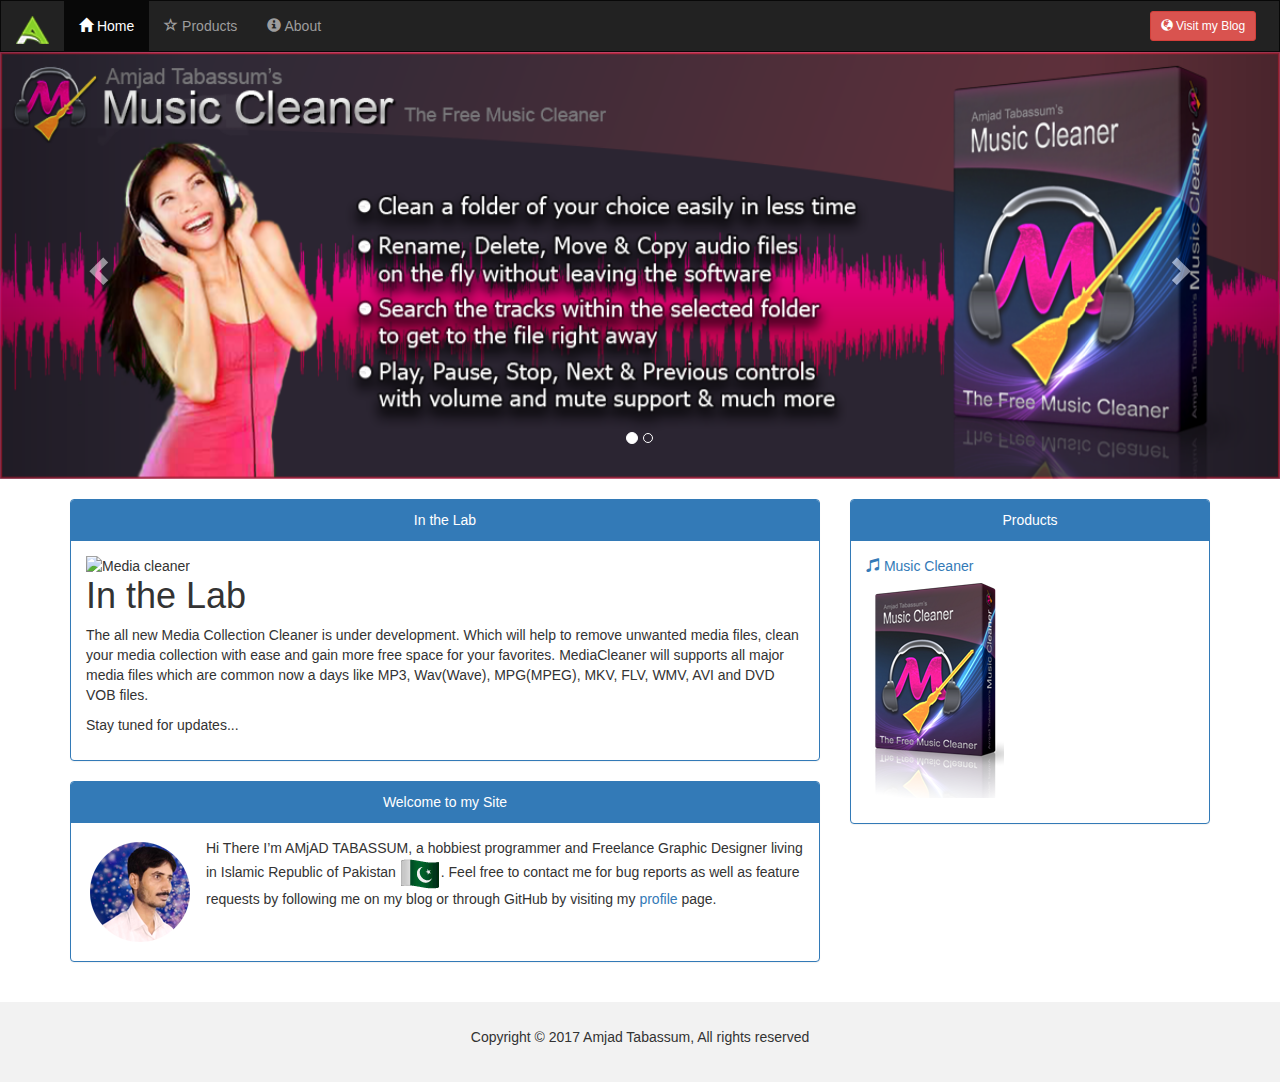
==== index.html @ 87c19df4 "Update index.html" ====
<!DOCTYPE html>
<html lang="en">
<head>
  <title>AMjAD TABASSUM</title>
  <meta charset="utf-8">
  <meta name="viewport" content="width=device-width, initial-scale=1">
  <link rel="stylesheet" href="./assets/css/bootstrap.min.css">
   <script data-ad-client="ca-pub-8713200475392131" async src="https://pagead2.googlesyndication.com/pagead/js/adsbygoogle.js"></script>
  <script src="./assets/js/jquery.min.js"></script>
  <script src="./assets/js/bootstrap.min.js"></script>
  <style>
    /* Remove the navbar's default margin-bottom and rounded borders */ 
    .navbar {
      margin-bottom: 0;
      border-radius: 0;
    }
    
    /* Add a gray background color and some padding to the footer */
    footer {
      background-color: #f2f2f2;
      padding: 25px;
    }
    
  .carousel-inner img {
      width: 100%; /* Set width to 100% */
      margin: auto;
      min-height:200px;
  }

  /* Hide the carousel text when the screen is less than 600 pixels wide */
  @media (max-width: 600px) {
    .carousel-caption {
      display: none; 
    }
  }
  </style>
  
      <!-- Fav and touch icons -->
    <link rel="apple-touch-icon-precomposed" sizes="144x144" href="./assets/icon/apple-touch-icon-144-precomposed.png">
    <link rel="apple-touch-icon-precomposed" sizes="114x114" href="./assets/icon/apple-touch-icon-114-precomposed.png">
      <link rel="apple-touch-icon-precomposed" sizes="72x72" href="./assets/icon/apple-touch-icon-72-precomposed.png">
                    <link rel="apple-touch-icon-precomposed" href="./assets/icon/apple-touch-icon-57-precomposed.png">
                                   <link rel="shortcut icon" href="./assets/icon/favicon.png">
  
</head>
<body>

<nav class="navbar navbar-inverse">
  <div class="container-fluid">
    <div class="navbar-header">
      <button type="button" class="navbar-toggle" data-toggle="collapse" data-target="#myNavbar">
        <span class="icon-bar"></span>
        <span class="icon-bar"></span>
        <span class="icon-bar"></span>                        
      </button>
      <a class="navbar-brand" href="./index.html"><img src="./images/logo.png" alt=""></a>
    </div>
    <div class="collapse navbar-collapse" id="myNavbar">
      <ul class="nav navbar-nav">
        <li class="active"><a href="./index.html"><span class="glyphicon glyphicon-home"></span> Home</a></li>
        <li><a href="./products.html"><span class="glyphicon glyphicon-star-empty"></span> Products</a></li>
        <li><a href="./about.html"><span class="glyphicon glyphicon-info-sign"></span> About</a></li>		
      </ul>
      <ul class="nav navbar-nav navbar-right">
         <a href="https://amjadtbssm.blogspot.com" target="_blank"><button class="btn btn-danger btn-sm navbar-btn"><span class="glyphicon glyphicon-globe"></span> Visit my Blog</button></a> &nbsp;
      </ul>
    </div>
  </div>
</nav>

<div id="homeslides" class="carousel slide" data-ride="carousel">
    <!-- Indicators -->
    <ol class="carousel-indicators">
      <li data-target="#homeslides" data-slide-to="0" class="active"></li>
      <li data-target="#homeslides" data-slide-to="1"></li>
    </ol>

    <!-- Wrapper for slides -->
    <div class="carousel-inner" role="listbox">
      <div class="item active">
        <img src="./images/img1.png" alt="Music Cleaner">      
      </div>

      <div class="item">
        <img src="./images/img2.png" alt="Home Delivery">      
      </div>
    </div>

    <!-- Left and right controls -->
    <a class="left carousel-control" href="#homeslides" role="button" data-slide="prev">
      <span class="glyphicon glyphicon-chevron-left" aria-hidden="true"></span>
      <span class="sr-only">Previous</span>
    </a>
    <a class="right carousel-control" href="#homeslides" role="button" data-slide="next">
      <span class="glyphicon glyphicon-chevron-right" aria-hidden="true"></span>
      <span class="sr-only">Next</span>
    </a>
</div>
  
<div class="container"><br>
<div class="row test">

  <div class="col-sm-8">
	      <div class="panel panel-primary text-center">
      <div class="panel-heading">In the Lab</div>
      <div class="panel-body text-left">
	  <p><img class="img-responsive" src="https://raw.githubusercontent.com/amjadtbssm/MediaCleaner/master/MCBanner.png" alt="Media cleaner" style="float:left;">
	      <h1>In the Lab</h1>
	      <p>The all new Media Collection Cleaner is under development. Which will help to remove unwanted media files, clean your media collection with ease and gain more free space for your favorites.
MediaCleaner will supports all major media files which are common now a days like MP3, Wav(Wave), MPG(MPEG), MKV, FLV, WMV, AVI and DVD VOB files.</p>
	      <p>Stay tuned for updates...</p>
	  </p>
	  </div>
    </div>
    <div class="panel panel-primary text-center">
      <div class="panel-heading">Welcome to my Site</div>
      <div class="panel-body text-left">
	  <p><img class="img-responsive" src="./images/author.png" alt="AMjAD TABASSUM" style="float:left;">	  
	  Hi There I’m AMjAD TABASSUM, a hobbiest programmer and Freelance Graphic Designer living in Islamic Republic of Pakistan <img src="./images/pk.png" alt="Pakistan">. Feel free to contact me for bug reports as well as feature requests by following me on my blog or through GitHub by visiting my <a href="https://github.com/amjadtbssm" target="_blank">profile</a> page.
	  </p>
	  </div>
    </div>
  </div>
  <div class="col-sm-4">
    <div class="panel panel-primary text-center">
      <div class="panel-heading">Products</div>
      <div class="panel-body text-left">	     
		 <a href="https://amjadtbssm.github.io/MusicCleaner/" target="_blank"><span class="glyphicon glyphicon-music"></span> Music Cleaner</a>
		 <p><a href="https://amjadtbssm.github.io/MusicCleaner/" target="_blank"><img src="./images/box.png" alt="" style="align:center;"></a></p>
	  </div>
    </div>
  </div>
</div>

</div>

<br>

<footer class="container-fluid text-center">
  <p>Copyright © 2017 Amjad Tabassum, All rights reserved</p>
</footer>

</body>
</html>
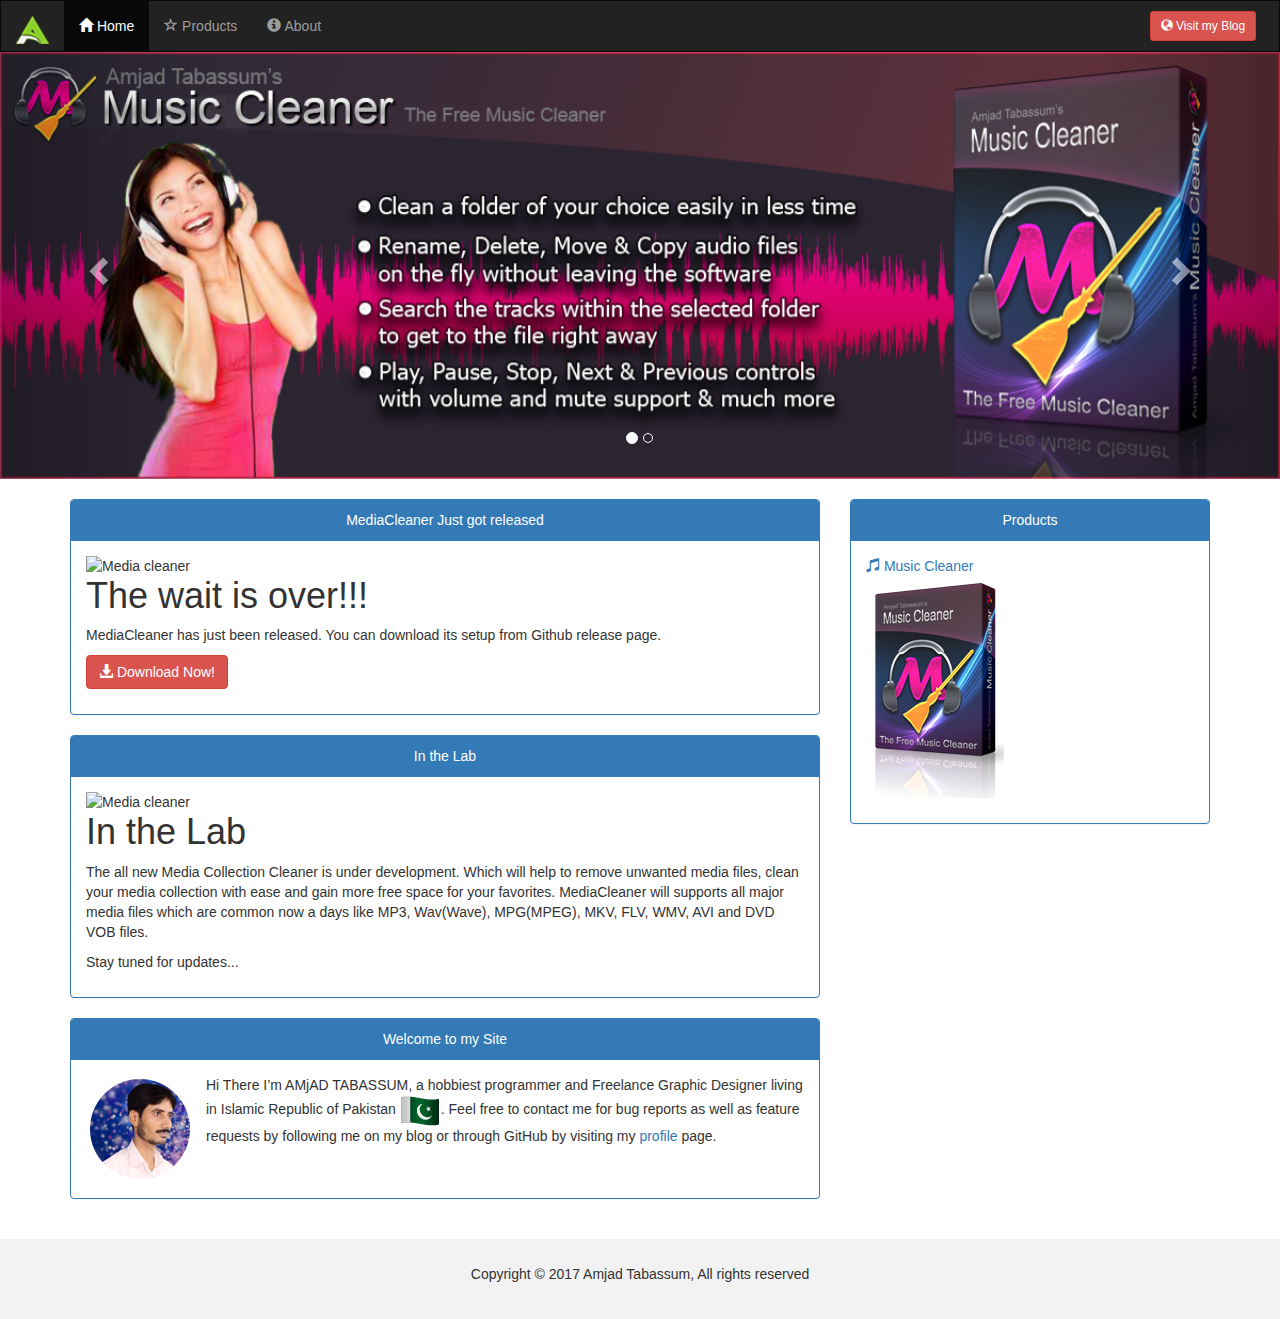
==== commit c844cadf: "Updated MediaCleaner release news" ====
--- a/index.html
+++ b/index.html
@@ -101,6 +101,18 @@
 <div class="row test">
 
   <div class="col-sm-8">
+  
+  	      <div class="panel panel-primary text-center">
+      <div class="panel-heading">MediaCleaner Just got released</div>
+      <div class="panel-body text-left">
+	  <p><img class="img-responsive" src="https://raw.githubusercontent.com/amjadtbssm/MediaCleaner/master/MCBanner.png" alt="Media cleaner" style="float:left;">
+	      <h1>The wait is over!!!</h1>
+	      <p>MediaCleaner has just been released. You can download its setup from Github release page.</p>
+	      <a href="https://github.com/amjadtbssm/MediaCleaner/releases/download/1.0.1/Media_Cleaner-setup.exe" target="_blank"><button type="button" class="btn btn-danger"><span class="glyphicon glyphicon-download-alt"></span> Download Now!</button></a>
+	  </p>
+	  </div>
+    </div>
+  
 	      <div class="panel panel-primary text-center">
       <div class="panel-heading">In the Lab</div>
       <div class="panel-body text-left">
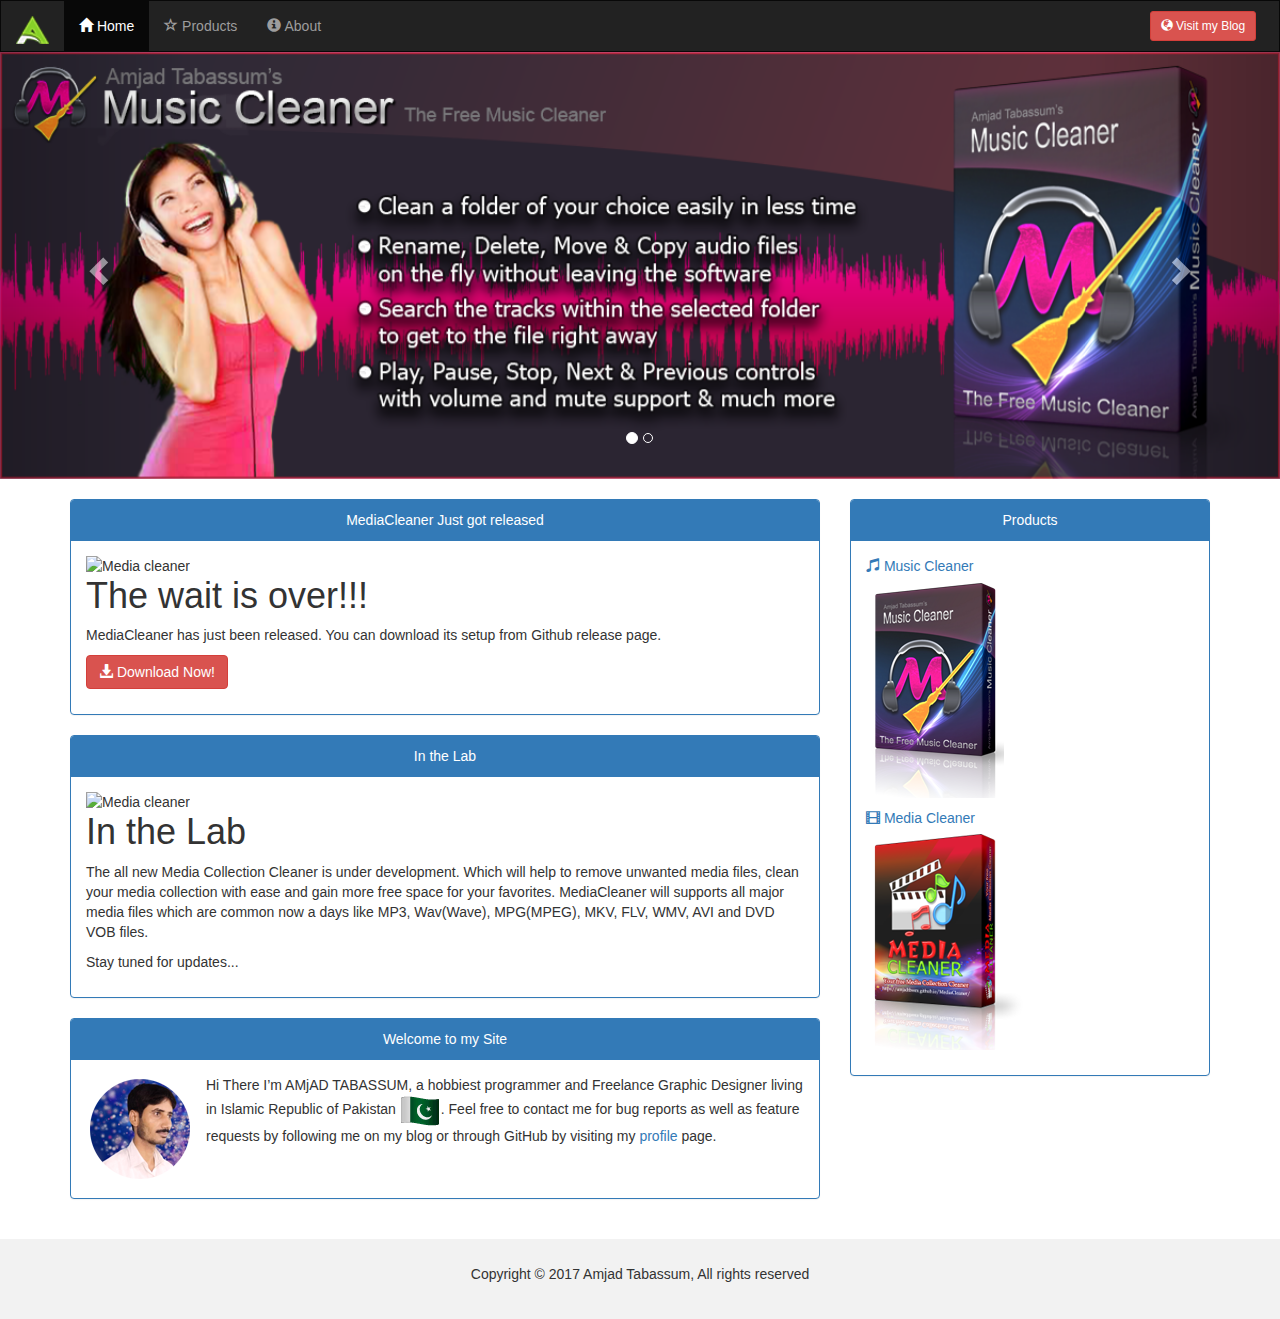
==== commit f808935f: "Added product MediaCleaner and Fixed some typos" ====
--- a/index.html
+++ b/index.html
@@ -82,7 +82,7 @@
       </div>
 
       <div class="item">
-        <img src="./images/img2.png" alt="Home Delivery">      
+        <img src="./images/img2.png" alt="Music Cleaner">      
       </div>
     </div>
 
@@ -139,6 +139,10 @@
       <div class="panel-body text-left">	     
 		 <a href="https://amjadtbssm.github.io/MusicCleaner/" target="_blank"><span class="glyphicon glyphicon-music"></span> Music Cleaner</a>
 		 <p><a href="https://amjadtbssm.github.io/MusicCleaner/" target="_blank"><img src="./images/box.png" alt="" style="align:center;"></a></p>
+		 
+		 <a href="https://amjadtbssm.github.io/MediaCleaner/" target="_blank"><span class="glyphicon glyphicon-film"></span> Media Cleaner</a>
+		 <p><a href="https://amjadtbssm.github.io/MusicCleaner/" target="_blank"><img src="./images/media_cleaner_box.png" alt="" style="align:center;"></a></p>
+		 
 	  </div>
     </div>
   </div>
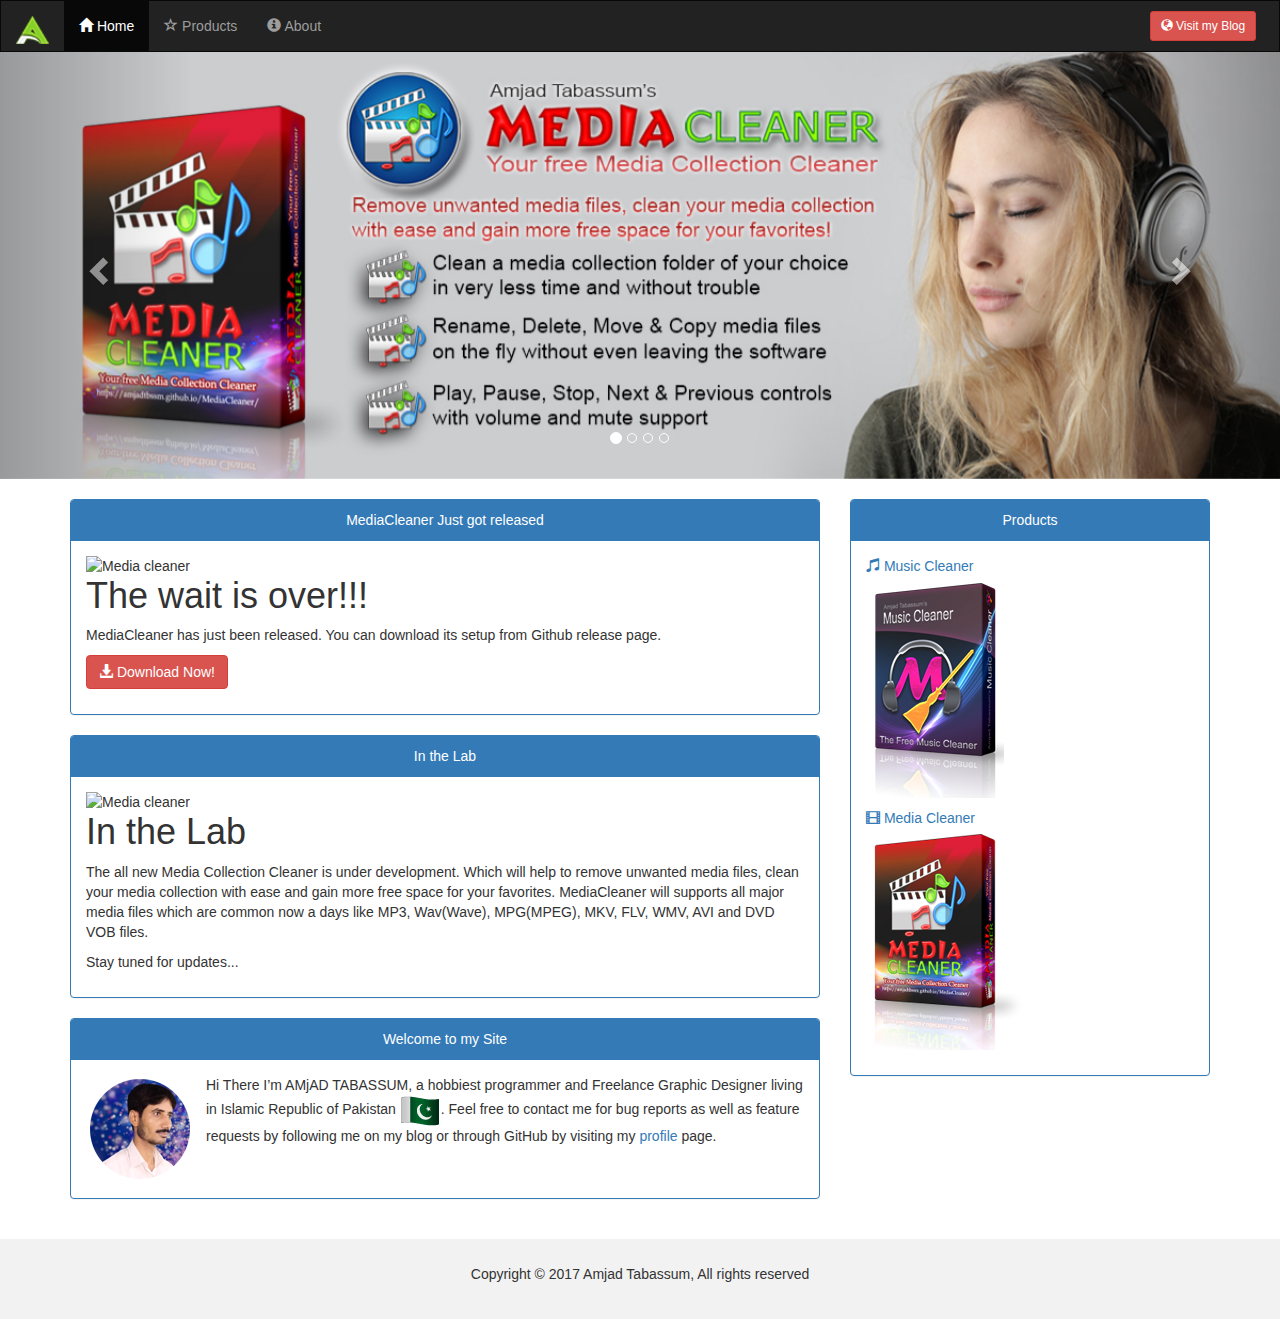
==== commit 834af904: "Added Media Cleaner Banners" ====
--- a/index.html
+++ b/index.html
@@ -73,16 +73,26 @@
     <ol class="carousel-indicators">
       <li data-target="#homeslides" data-slide-to="0" class="active"></li>
       <li data-target="#homeslides" data-slide-to="1"></li>
+	  <li data-target="#homeslides" data-slide-to="2"></li>
+	  <li data-target="#homeslides" data-slide-to="3"></li>
     </ol>
 
     <!-- Wrapper for slides -->
     <div class="carousel-inner" role="listbox">
       <div class="item active">
-        <img src="./images/img1.png" alt="Music Cleaner">      
+        <img src="./images/img1.jpg" alt="Media Cleaner">      
       </div>
 
       <div class="item">
-        <img src="./images/img2.png" alt="Music Cleaner">      
+        <img src="./images/img2.jpg" alt="Media Cleaner">      
+      </div>
+	  
+	  <div class="item">
+        <img src="./images/img3.png" alt="Music Cleaner">      
+      </div>
+	  
+	  <div class="item">
+        <img src="./images/img4.png" alt="Music Cleaner">      
       </div>
     </div>
 
@@ -141,7 +151,7 @@
 		 <p><a href="https://amjadtbssm.github.io/MusicCleaner/" target="_blank"><img src="./images/box.png" alt="" style="align:center;"></a></p>
 		 
 		 <a href="https://amjadtbssm.github.io/MediaCleaner/" target="_blank"><span class="glyphicon glyphicon-film"></span> Media Cleaner</a>
-		 <p><a href="https://amjadtbssm.github.io/MusicCleaner/" target="_blank"><img src="./images/media_cleaner_box.png" alt="" style="align:center;"></a></p>
+		 <p><a href="https://amjadtbssm.github.io/MediaCleaner/" target="_blank"><img src="./images/media_cleaner_box.png" alt="" style="align:center;"></a></p>
 		 
 	  </div>
     </div>
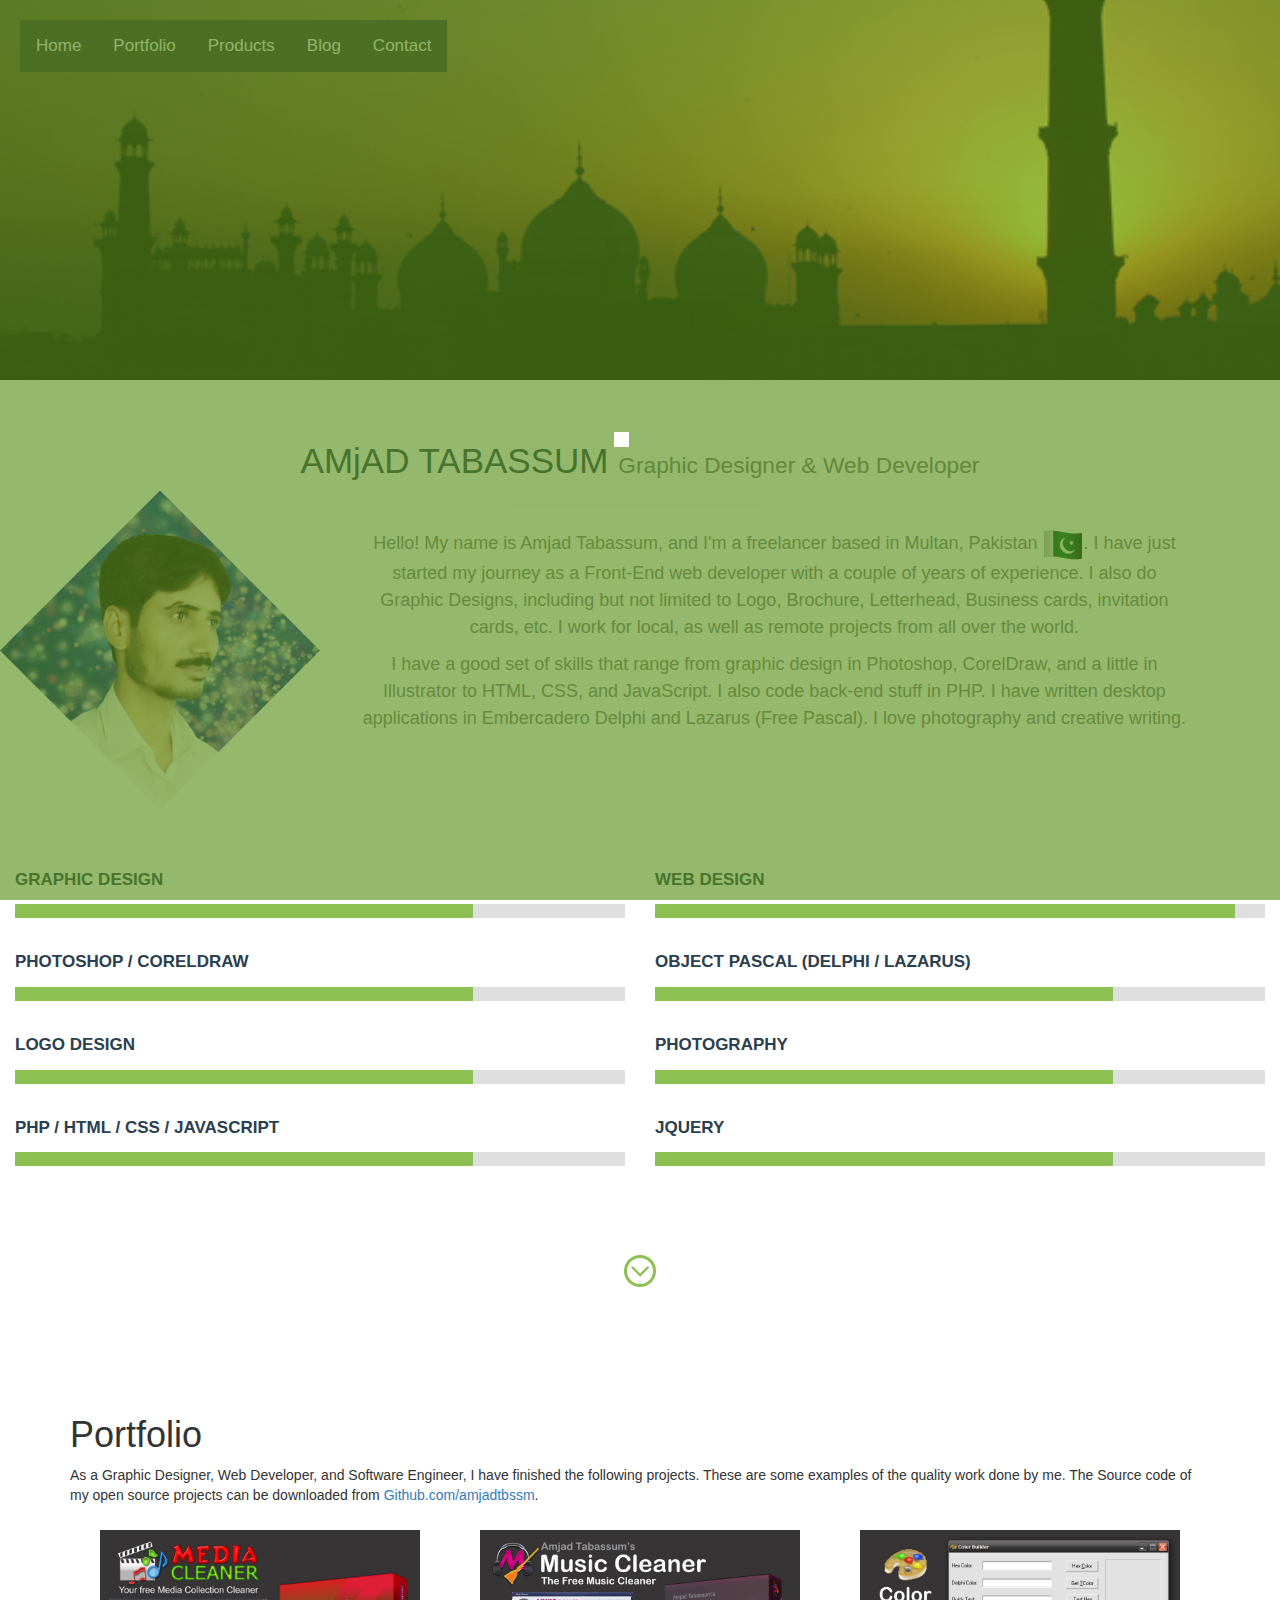
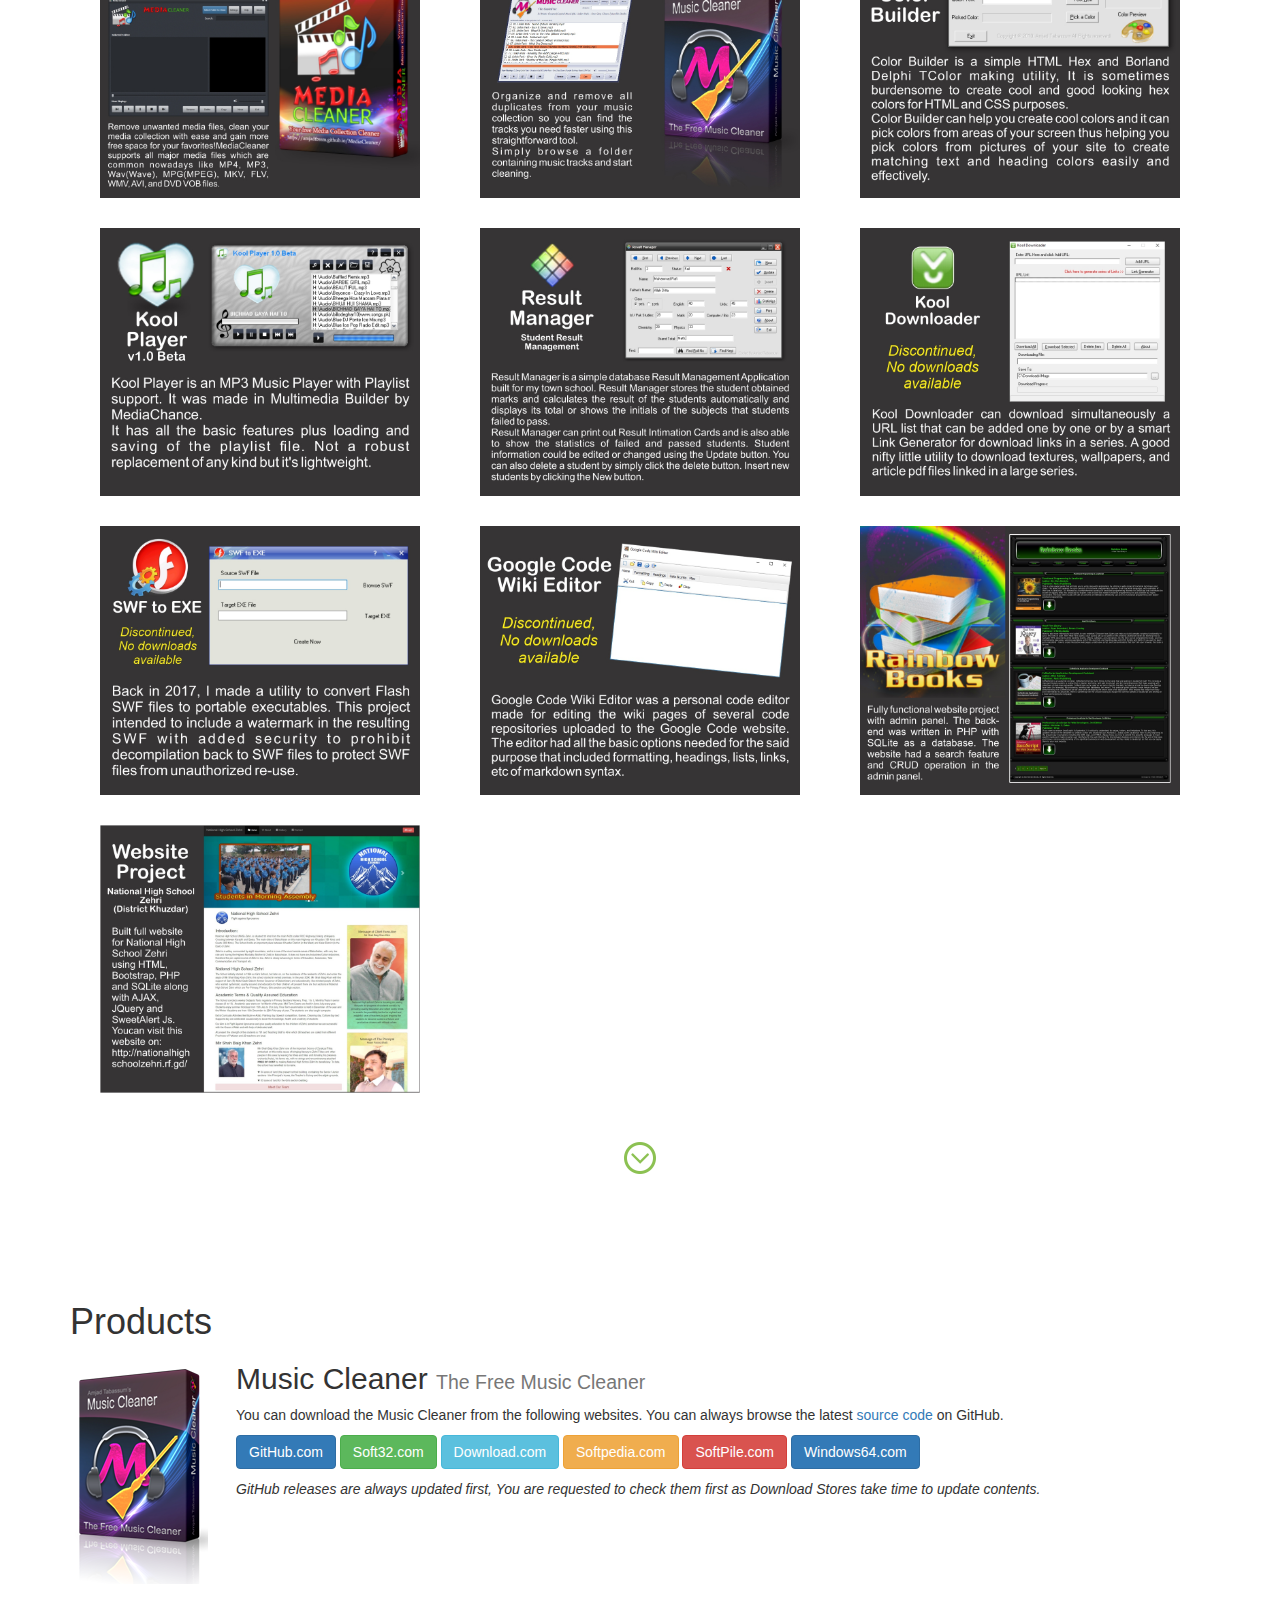
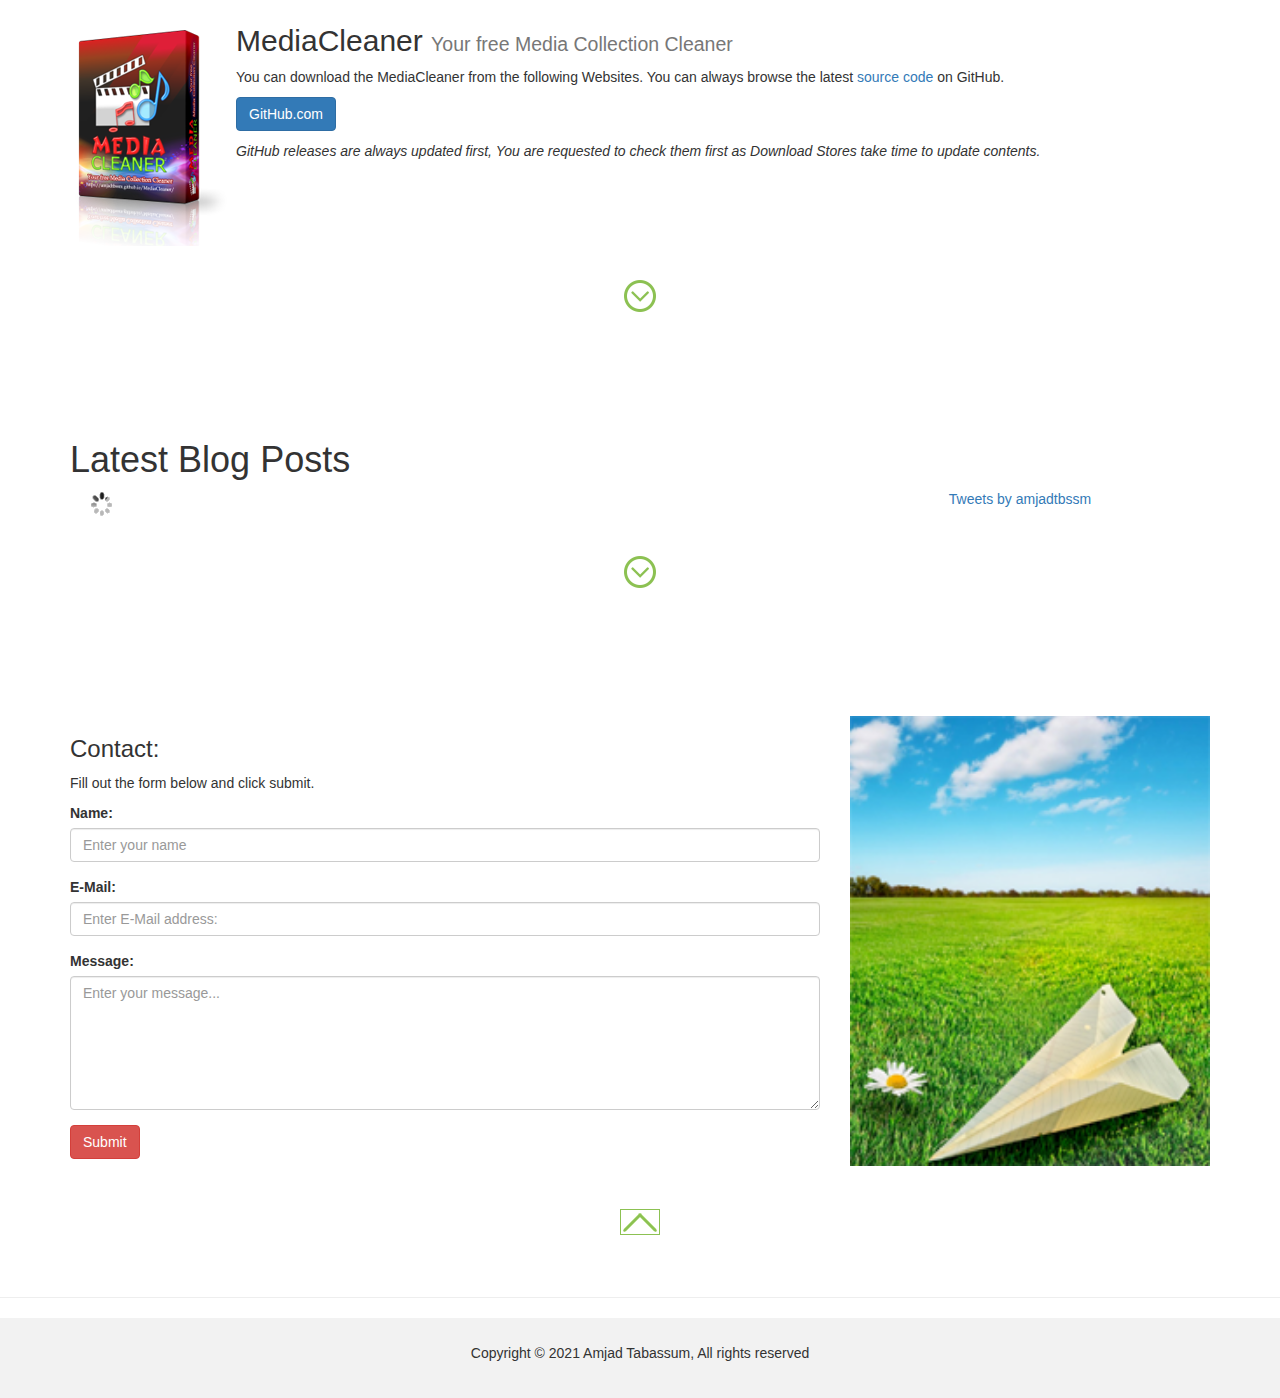
==== commit d54aedc6: "Updated Portfolio on Github Pages" ====
--- a/index.html
+++ b/index.html
@@ -1,170 +1,670 @@
 <!DOCTYPE html>
-<html lang="en">
+<html>
 <head>
   <title>AMjAD TABASSUM</title>
   <meta charset="utf-8">
   <meta name="viewport" content="width=device-width, initial-scale=1">
+  <link rel="stylesheet" href="./assets/css/font-awesome.min.css">
   <link rel="stylesheet" href="./assets/css/bootstrap.min.css">
-   <script data-ad-client="ca-pub-8713200475392131" async src="https://pagead2.googlesyndication.com/pagead/js/adsbygoogle.js"></script>
+  <link rel="stylesheet" href="./assets/css/style.css">
+  <link rel="stylesheet" href="./FeedEk.css">
+  
   <script src="./assets/js/jquery.min.js"></script>
   <script src="./assets/js/bootstrap.min.js"></script>
-  <style>
-    /* Remove the navbar's default margin-bottom and rounded borders */ 
-    .navbar {
-      margin-bottom: 0;
-      border-radius: 0;
-    }
-    
-    /* Add a gray background color and some padding to the footer */
-    footer {
-      background-color: #f2f2f2;
-      padding: 25px;
-    }
-    
-  .carousel-inner img {
-      width: 100%; /* Set width to 100% */
-      margin: auto;
-      min-height:200px;
-  }
-
-  /* Hide the carousel text when the screen is less than 600 pixels wide */
-  @media (max-width: 600px) {
-    .carousel-caption {
-      display: none; 
-    }
-  }
-  </style>
-  
+<script type="text/javascript" src="js/easing.js"></script>
+ <script type="text/javascript">
+		jQuery(document).ready(function($) {
+			$(".scroll").click(function(event){		
+				event.preventDefault();
+				$('html,body').animate({scrollTop:$(this.hash).offset().top},1200);
+			});
+		});
+	</script>
+	<script>
+$(document).ready(function() {
+//Preloader timeout
+preloaderFadeOutTime = 2000;
+function hidePreloader() {
+var preloader = $('.spinner-wrapper');
+preloader.fadeOut(preloaderFadeOutTime);
+}
+hidePreloader();
+});
+</script>
       <!-- Fav and touch icons -->
     <link rel="apple-touch-icon-precomposed" sizes="144x144" href="./assets/icon/apple-touch-icon-144-precomposed.png">
     <link rel="apple-touch-icon-precomposed" sizes="114x114" href="./assets/icon/apple-touch-icon-114-precomposed.png">
       <link rel="apple-touch-icon-precomposed" sizes="72x72" href="./assets/icon/apple-touch-icon-72-precomposed.png">
                     <link rel="apple-touch-icon-precomposed" href="./assets/icon/apple-touch-icon-57-precomposed.png">
                                    <link rel="shortcut icon" href="./assets/icon/favicon.png">
+<style>
+
+* {box-sizing: border-box;}
+
+
+.image {
+  display: inline-block;
+  width: 100%;
+  height: auto;
+}
+
+
+.overlay {
+  position: absolute; 
+  bottom: 0; 
+  background: rgb(0, 0, 0);
+  /* background: rgba(0, 0, 0, 0.5); */ /* Black see-through */
   
+  background: rgba(0, 0, 0, 0); /* No background */
+  
+  color: #f1f1f1; 
+  width: 100%;
+  transition: .5s ease;
+  opacity:0;
+  color: white;
+  padding: 3px;
+  text-align: center;
+}
+
+
+.about-imag:hover .overlay {
+  opacity: 1;
+}
+
+.about-section {
+	padding:3em 0;
+}
+.about-header {
+	text-align: center;
+}
+.about-header h3 {
+	font-size: 2.5em;
+	font-weight: 400;
+	color: #2a404e;
+}
+.about-header h3 span {
+	color: #ef664d;;
+
+}
+.about-imag {
+	float: left;
+	width:320px;
+	height: 320px;
+	margin-right:3%;
+	position: relative;
+}
+.about-imag img {
+	clip-path: polygon(50% 0%, 100% 50%, 50% 100%, 0% 50%);
+	width:320px;
+	height: 320px;
+}
+.about-text {
+	float: left;
+	width: 65%;
+	margin-top:3%; 
+}
+.about-text p {
+	font-size: 18px;
+	color: #7e7e7e;
+	line-height: 1.5em;
+}
+.about-sectiongrids{
+	padding: 40px 0px;
+}
+
+.polls {
+	padding: 10px 0;
+}
+.poll-desc {
+	float: left;
+}
+.poll-desc h4{
+	font-size: 17px;
+	color: #2a404e;
+	font-weight:bold;
+	text-transform: uppercase;
+}
+.skills {
+	width: 100%;
+	margin: 5px 0;
+	height: 14px;
+	position: relative;
+background:#dedede;
+}
+
+
+.skills > div {
+	height: 100%;
+	display: block;	
+	background-color: #8cc152;
+	position: absolute;
+}
+
+.arrow {
+	padding-top: 30px;
+	text-align: center;
+}
+
+.arrowtop {
+	padding-top: 10px;
+	text-align: center;
+}
+</style>
 </head>
 <body>
-
-<nav class="navbar navbar-inverse">
-  <div class="container-fluid">
-    <div class="navbar-header">
-      <button type="button" class="navbar-toggle" data-toggle="collapse" data-target="#myNavbar">
-        <span class="icon-bar"></span>
-        <span class="icon-bar"></span>
-        <span class="icon-bar"></span>                        
-      </button>
-      <a class="navbar-brand" href="./index.html"><img src="./images/logo.png" alt=""></a>
+<!-- CSS Loader / Spinner -->
+<div class="spinner-wrapper">
+<div class="spinner">
+  <div class="cube1"></div>
+  <div class="cube2"></div>
+</div>
+</div>
+<!-- End CSS Spinner -->
+<!-- Nav bar -->
+<div class="bg-img" id="top">
+  <div class="navcontainer">
+    <div class="topnav">
+      <a href="#home" class="scroll">Home</a>      
+      <a href="#portfolio" class="scroll">Portfolio</a>
+	  <a href="#products" class="scroll">Products</a>
+	  <a href="#blog" class="scroll">Blog</a>
+      <a href="#contact" class="scroll">Contact</a>
     </div>
-    <div class="collapse navbar-collapse" id="myNavbar">
-      <ul class="nav navbar-nav">
-        <li class="active"><a href="./index.html"><span class="glyphicon glyphicon-home"></span> Home</a></li>
-        <li><a href="./products.html"><span class="glyphicon glyphicon-star-empty"></span> Products</a></li>
-        <li><a href="./about.html"><span class="glyphicon glyphicon-info-sign"></span> About</a></li>		
-      </ul>
-      <ul class="nav navbar-nav navbar-right">
-         <a href="https://amjadtbssm.blogspot.com" target="_blank"><button class="btn btn-danger btn-sm navbar-btn"><span class="glyphicon glyphicon-globe"></span> Visit my Blog</button></a> &nbsp;
-      </ul>
+  </div>
+</div>
+
+<div class="about-section" id="home">
+		<div class="about-header">
+			<h3>AMjAD TABASSUM <small>Graphic Designer & Web Developer</small></h3>
+			<div class="about-imag">
+			<img src="amjadtbssm.jpg" alt=""/>
+			  <div class="overlay">
+  <a href="https://t.me/amjadtbssm" class="fa fa-telegram" target="_blank"></a>
+<a href="https://join.skype.com/invite/YgpgRGYUB5nM" class="fa fa-skype" target="_blank"></a>
+<a href="https://www.facebook.com/amjadtbssm" class="fa fa-facebook" target="_blank"></a>
+<a href="https://wa.me/923356308039" class="fa fa-whatsapp" target="_blank"></a>
+<a href="https://twitter.com/amjadtbssm" class="fa fa-twitter" target="_blank"></a>
+<a href="https://www.linkedin.com/in/amjadtbssm" class="fa fa-linkedin" target="_blank"></a>
+<a href="https://www.github.com/amjadtbssm" class="fa fa-github" target="_blank"></a>
+<a href="http://amjadtbssm.rf.gd" class="fa fa-globe" target="_blank"></a>
+  </div>
+			</div>
+			<div class="about-text">
+					<p>Hello! My name is Amjad Tabassum, and I'm a freelancer based in Multan, Pakistan <img src="./images/pk.png">. I have just started my journey as a Front-End web developer with a couple of years of experience. I also do Graphic Designs, including but not limited to Logo, Brochure, Letterhead, Business cards, invitation cards, etc. I work for local, as well as remote projects from all over the world.</p> 
+					<p>I have a good set of skills that range from graphic design in Photoshop, CorelDraw, and a little in Illustrator to HTML, CSS, and JavaScript. I also code back-end stuff in PHP. I have written desktop applications in Embercadero Delphi and Lazarus (Free Pascal). I love photography and creative writing.</p>
+			</div>
+			<div class="clearfix"></div>
+			</div>
+			<div class="about-sectiongrids">
+				<div class="col-md-6 about-leftgrid">
+					<div class="polls">
+					<div class="poll">
+						<div class="poll-desc">
+							<h4>Graphic Design</h4>
+						</div>
+					<div class="clearfix"></div>
+				</div>
+				<div class="skills">
+			              	<div style="width:75%"> </div>
+	                      </div>
+	                      </div>
+	                      <div class="polls">
+					<div class="poll">
+						<div class="poll-desc">
+							<h4>Photoshop / CorelDraw</h4>
+						</div>
+					<div class="clearfix"></div>
+				</div>
+				<div class="skills">
+			              	<div style="width:75%"> </div>
+	                      </div>
+	                      </div>
+	                      <div class="polls">
+					<div class="poll">
+						<div class="poll-desc">
+							<h4>Logo Design</h4>
+						</div>
+					<div class="clearfix"></div>
+				</div>
+				<div class="skills">
+			              	<div style="width:75%"> </div>
+	                      </div>
+	                      </div>
+	                      <div class="polls">
+					<div class="poll">
+						<div class="poll-desc">
+							<h4>PHP / HTML / CSS / JavaScript</h4>
+						</div>
+
+					<div class="clearfix"></div>
+				</div>
+				<div class="skills">
+			              	<div style="width:75%"> </div>
+	                      </div>
+	                      </div>
+
+	</div>
+	<div class="col-md-6 about-rightgrid">
+		<div class="polls">
+					<div class="poll">
+						<div class="poll-desc">
+							<h4>Web Design</h4>
+						</div>
+					<div class="clearfix"></div>
+				</div>
+				<div class="skills">
+			              	<div style="width:95%"> </div>
+	                      </div>
+	                      </div>
+	                      <div class="polls">
+					<div class="poll">
+						<div class="poll-desc">
+							<h4>Object Pascal (Delphi / Lazarus)</h4>
+						</div>
+
+					<div class="clearfix"></div>
+				</div>
+				<div class="skills">
+			              	<div style="width:75%"> </div>
+	                      </div>
+	                      </div>
+	                      <div class="polls">
+					<div class="poll">
+						<div class="poll-desc">
+							<h4>Photography</h4>
+						</div>
+					<div class="clearfix"></div>
+				</div>
+				<div class="skills">
+			              	<div style="width:75%"> </div>
+	                      </div>
+	                      </div>
+	                      <div class="polls">
+					<div class="poll">
+						<div class="poll-desc">
+							<h4>Jquery</h4>
+						</div>
+
+					<div class="clearfix"></div>
+				</div>
+				<div class="skills">
+			              	<div style="width:75%"> </div>
+	                      </div>
+	                      </div>
+		</div>
+		<div class="clearfix"></div>
+	</div>
+	<div class="arrow">
+	<a href="#portfolio" class="scroll"><img src="images/arrow.png" alt=""/></a>
+					</div>
+	</div>
+	<!-- about-section-ends -->
+
+	<!-- portfolio section -->
+	
+	
+			<!-- The magic dialog behind the gallery :-p -->
+			
+					<script>
+    $(function() {
+       $('#picModal').on('show.bs.modal', function(event) {
+         var button = $(event.relatedTarget);
+         var myTitle = button.data('title');
+		 var pic = button.data('pic');
+         var modal = $(this);
+         modal.find('.modal-title').text(myTitle);
+		 $('#myImg').attr("src", pic);
+       });
+   });
+		</script>
+			
+   <div class="modal fade" id="picModal" tabindex="-1"
+        role="dialog" aria-labelledby="picModalLabel">
+     <div class="modal-dialog" role="document">
+       <div class="modal-content">
+         <div class="modal-header">
+           <button type="button" class="btn btn-danger pull-right"
+                   data-dismiss="modal"
+                   aria-label="Close">
+             <span aria-hidden="true">&times;</span>
+           </button>
+           <h4 class="modal-title" id="picModalLabel">Title</h4>
+         </div>
+         <div class="modal-body">
+		   <img class="img-responsive" id="myImg" src="" style="width: 100%;">
+         </div>
+
+       </div>
+     </div>
+   </div>
+   <!-- End dialog -->
+	
+	
+	<div class="about-section" id="portfolio">
+<div class="container"><br>	
+    <h1>Portfolio</h1>
+			<div>
+					<p>As a Graphic Designer, Web Developer, and Software Engineer, I have finished the following projects. These are some examples of the quality work done by me. The Source code of my open source projects can be downloaded from <a href="https://www.github.com/amjadtbssm" target="_blank">Github.com/amjadtbssm</a>.</p>
+			</div>
+
+<div class="col-md-4">
+<div class="gal-container">
+		<div class="gal-item">
+      <div class="box">
+        <a href="#"
+       data-toggle="modal"
+           data-target="#picModal"
+           data-title="MediaCleaner - Your free Media Collection Cleaner"
+       data-pic="./images/01.jpg"
+    >
+          <img src="./images/01.jpg" alt="MediaCleaner - Your free Media Collection Cleaner">
+        </a>
+      </div>
+	  </div>	  
+	      </div>
+  </div>
+
+
+  <div class="col-md-4">
+<div class="gal-container">
+		<div class="gal-item">
+      <div class="box">
+        <a href="#"
+       data-toggle="modal"
+           data-target="#picModal"
+           data-title="Music Cleaner - The Free Music Cleaner"
+       data-pic="./images/02.jpg"
+    >
+          <img src="./images/02.jpg" alt="Music Cleaner - The Free Music Cleaner">
+        </a>
+      </div>
+	  </div>	  
+	      </div>
+  </div>
+
+
+
+
+  <div class="col-md-4">
+<div class="gal-container">
+		<div class="gal-item">
+      <div class="box">
+        <a href="#"
+       data-toggle="modal"
+           data-target="#picModal"
+           data-title="Color Builder"
+       data-pic="./images/03.jpg"
+    >
+          <img src="./images/03.jpg" alt="Color Builder">
+        </a>
+      </div>
+	  </div>	  
+	      </div>
+  </div>
+
+
+
+
+  <div class="col-md-4">
+<div class="gal-container">
+		<div class="gal-item">
+      <div class="box">
+        <a href="#"
+       data-toggle="modal"
+           data-target="#picModal"
+           data-title="Kool Player"
+       data-pic="./images/04.jpg"
+    >
+          <img src="./images/04.jpg" alt="Kool Player">
+        </a>
+      </div>
+	  </div>	  
+	      </div>
+  </div>
+
+
+
+
+  <div class="col-md-4">
+<div class="gal-container">
+		<div class="gal-item">
+      <div class="box">
+        <a href="#"
+       data-toggle="modal"
+           data-target="#picModal"
+           data-title="Result Manager"
+       data-pic="./images/05.jpg"
+    >
+          <img src="./images/05.jpg" alt="Result Manager">
+        </a>
+      </div>
+	  </div>	  
+	      </div>
+  </div>
+
+
+
+
+  <div class="col-md-4">
+<div class="gal-container">
+		<div class="gal-item">
+      <div class="box">
+        <a href="#"
+       data-toggle="modal"
+           data-target="#picModal"
+           data-title="Kool Downloader"
+       data-pic="./images/06.jpg"
+    >
+          <img src="./images/06.jpg" alt="Kool Downloader">
+        </a>
+      </div>
+	  </div>	  
+	      </div>
+  </div>
+
+
+
+
+  <div class="col-md-4">
+<div class="gal-container">
+		<div class="gal-item">
+      <div class="box">
+        <a href="#"
+       data-toggle="modal"
+           data-target="#picModal"
+           data-title="SWF to EXE"
+       data-pic="./images/07.jpg"
+    >
+          <img src="./images/07.jpg" alt="SWF to EXE">
+        </a>
+      </div>
+	  </div>	  
+	      </div>
+  </div>
+
+
+
+
+  <div class="col-md-4">
+<div class="gal-container">
+		<div class="gal-item">
+      <div class="box">
+        <a href="#"
+       data-toggle="modal"
+           data-target="#picModal"
+           data-title="Google Code Wiki Editor"
+       data-pic="./images/08.jpg"
+    >
+          <img src="./images/08.jpg" alt="Google Code Wiki Editor">
+        </a>
+      </div>
+	  </div>	  
+	      </div>
+  </div>
+
+
+
+
+  <div class="col-md-4">
+<div class="gal-container">
+		<div class="gal-item">
+      <div class="box">
+        <a href="#"
+       data-toggle="modal"
+           data-target="#picModal"
+           data-title="Rainbow Books"
+       data-pic="./images/09.jpg"
+    >
+          <img src="./images/09.jpg" alt="Rainbow Books">
+        </a>
+      </div>
+	  </div>	  
+	      </div>
+  </div>
+
+
+
+
+  <div class="col-md-4">
+<div class="gal-container">
+		<div class="gal-item">
+      <div class="box">
+        <a href="#"
+       data-toggle="modal"
+           data-target="#picModal"
+           data-title="Website Project - National High School Zehri"
+       data-pic="./images/10.jpg"
+    >
+          <img src="./images/10.jpg" alt="Website Project - National High School Zehri">
+        </a>
+      </div>
+	  </div>	  
+	      </div>
+  </div>
+
+			<div class="clearfix"></div>
+</div>
+	<div class="arrow">
+	<a href="#products" class="scroll"><img src="images/arrow.png" alt=""/></a>
+					</div>
+	</div>	
+	<!-- portfolio section ends -->
+	
+	<!-- products section -->
+	<div class="about-section" id="products">
+<div class="container"><br>	
+    <h1>Products</h1>
+	<h2><img src="./images/box.png" class="img-responsive" alt="Music Cleaner" style="float:left;">Music Cleaner <small>The Free Music Cleaner</small></h2>
+    <p>You can download the Music Cleaner from the following websites. You can always browse the latest <a href="https://github.com/amjadtbssm/MusicCleaner" target="_blank">source code</a> on GitHub.</p>
+	<p>
+       <a href="https://github.com/amjadtbssm/MusicCleaner/releases" target="_blank"><button type="button" class="btn btn-primary">GitHub.com</button></a>
+       <a href="https://music-cleaner.soft32.com/" target="_blank"><button type="button" class="btn btn-success">Soft32.com</button></a>
+       <a href="http://download.cnet.com/Music-Cleaner/3000-2141_4-77693018.html?part=dl-&subj=dl&tag=button" target="_blank"><button type="button" class="btn btn-info">Download.com</button></a>
+       <a href="http://www.softpedia.com/get/Multimedia/Audio/Other-AUDIO-Tools/Music-Cleaner.shtml" target="_blank"><button type="button" class="btn btn-warning">Softpedia.com</button></a>
+	   <a href="https://www.softpile.com/music-cleaner/" target="_blank"><button type="button" class="btn btn-danger">SoftPile.com</button></a>
+	   <a href="http://www.windows64.com/Music-Cleaner-1570253" target="_blank"><button type="button" class="btn btn-primary">Windows64.com</button></a>
+	</p>
+	<p><i>GitHub releases are always updated first, You are requested to check them first as Download Stores take time to update contents.</i></p>
+</div>
+
+<div class="container"><br>	
+	<h2><img src="./images/media_cleaner_box.png" class="img-responsive" alt="Media Cleaner" style="float:left;">MediaCleaner <small>Your free Media Collection Cleaner</small></h2>
+    <p>You can download the MediaCleaner from the following Websites.  You can always browse the latest <a href="https://github.com/amjadtbssm/MediaCleaner" target="_blank">source code</a> on GitHub.</p>
+	<p>
+       <a href="https://github.com/amjadtbssm/MediaCleaner/releases" target="_blank"><button type="button" class="btn btn-primary">GitHub.com</button></a>
+	</p>
+	<p><i>GitHub releases are always updated first, You are requested to check them first as Download Stores take time to update contents.</i></p>
+</div>
+		<div class="arrow">
+	<a href="#blog" class="scroll"><img src="images/arrow.png" alt=""/></a>
+					</div>
+	</div>
+	
+	
+		<!-- blog section -->	
+	<div class="about-section" id="blog">
+<div class="container"><br>	
+    <h1>Latest Blog Posts</h1>
+			<div>
+			  <div class="col-sm-8">
+    <div class="rssDiv">
+        <div id="divRss"></div>
     </div>
-  </div>
-</nav>
-
-<div id="homeslides" class="carousel slide" data-ride="carousel">
-    <!-- Indicators -->
-    <ol class="carousel-indicators">
-      <li data-target="#homeslides" data-slide-to="0" class="active"></li>
-      <li data-target="#homeslides" data-slide-to="1"></li>
-	  <li data-target="#homeslides" data-slide-to="2"></li>
-	  <li data-target="#homeslides" data-slide-to="3"></li>
-    </ol>
-
-    <!-- Wrapper for slides -->
-    <div class="carousel-inner" role="listbox">
-      <div class="item active">
-        <img src="./images/img1.jpg" alt="Media Cleaner">      
-      </div>
-
-      <div class="item">
-        <img src="./images/img2.jpg" alt="Media Cleaner">      
-      </div>
-	  
-	  <div class="item">
-        <img src="./images/img3.png" alt="Music Cleaner">      
-      </div>
-	  
-	  <div class="item">
-        <img src="./images/img4.png" alt="Music Cleaner">      
-      </div>
+	</div>
+	
+	  <div class="col-sm-4 text-center">
+		<a class="twitter-timeline" data-tweet-limit="3" href="https://twitter.com/amjadtbssm?ref_src=twsrc%5Etfw">Tweets by amjadtbssm</a> <script async src="https://platform.twitter.com/widgets.js" charset="utf-8"></script>
+      </div>
+			</div>
+	<div class="col-sm-8">
+	
+	</div>
+	<div class="col-sm-4">
+	</div>
+			<div class="clearfix"></div>
+</div>
+	<div class="arrow">
+	<a href="#contact" class="scroll"><img src="images/arrow.png" alt=""/></a>
+					</div>
+	</div>	
+	<!-- blog section ends -->
+
+		<!-- contact section -->	
+	<div class="about-section" id="contact">
+<div class="container"><br>	
+  	<div class="row">
+	<br />
+  <div class="col-sm-8">
+  	 		<h3>Contact:</h3>
+  	 		<p>Fill out the form below and click submit.</p>
+  <form id="contactform" accept-charset="utf-8" name="GitHubContact" action="https://formspree.io/f/mbjqkygk" method="post">
+    <div class="form-group">
+      <label for="name">Name:</label>
+      <input type="text" class="form-control" id="Full-name" placeholder="Enter your name" name="name" required>
     </div>
-
-    <!-- Left and right controls -->
-    <a class="left carousel-control" href="#homeslides" role="button" data-slide="prev">
-      <span class="glyphicon glyphicon-chevron-left" aria-hidden="true"></span>
-      <span class="sr-only">Previous</span>
-    </a>
-    <a class="right carousel-control" href="#homeslides" role="button" data-slide="next">
-      <span class="glyphicon glyphicon-chevron-right" aria-hidden="true"></span>
-      <span class="sr-only">Next</span>
-    </a>
-</div>
+    <div class="form-group">
+      <label for="email">E-Mail:</label>
+      <input type="email" class="form-control" id="email" placeholder="Enter E-Mail address:" name="_replyto" required>
+    </div>
+     <div class="form-group">
+     <label for="message">Message:</label>
+				<textarea rows="6" class="form-control" id="message" placeholder="Enter your message..." name="message" required></textarea>
+    </div>
+    <input type="hidden" name="_subject" id="email-subject" value="Contact Form GitHub">
+    <button type="submit" class="btn btn-danger">Submit</button>
+  </form>
+  <br>
+  <br>
+  </div>
   
-<div class="container"><br>
-<div class="row test">
-
-  <div class="col-sm-8">
-  
-  	      <div class="panel panel-primary text-center">
-      <div class="panel-heading">MediaCleaner Just got released</div>
-      <div class="panel-body text-left">
-	  <p><img class="img-responsive" src="https://raw.githubusercontent.com/amjadtbssm/MediaCleaner/master/MCBanner.png" alt="Media cleaner" style="float:left;">
-	      <h1>The wait is over!!!</h1>
-	      <p>MediaCleaner has just been released. You can download its setup from Github release page.</p>
-	      <a href="https://github.com/amjadtbssm/MediaCleaner/releases/download/1.0.1/Media_Cleaner-setup.exe" target="_blank"><button type="button" class="btn btn-danger"><span class="glyphicon glyphicon-download-alt"></span> Download Now!</button></a>
-	  </p>
-	  </div>
-    </div>
-  
-	      <div class="panel panel-primary text-center">
-      <div class="panel-heading">In the Lab</div>
-      <div class="panel-body text-left">
-	  <p><img class="img-responsive" src="https://raw.githubusercontent.com/amjadtbssm/MediaCleaner/master/MCBanner.png" alt="Media cleaner" style="float:left;">
-	      <h1>In the Lab</h1>
-	      <p>The all new Media Collection Cleaner is under development. Which will help to remove unwanted media files, clean your media collection with ease and gain more free space for your favorites.
-MediaCleaner will supports all major media files which are common now a days like MP3, Wav(Wave), MPG(MPEG), MKV, FLV, WMV, AVI and DVD VOB files.</p>
-	      <p>Stay tuned for updates...</p>
-	  </p>
-	  </div>
-    </div>
-    <div class="panel panel-primary text-center">
-      <div class="panel-heading">Welcome to my Site</div>
-      <div class="panel-body text-left">
-	  <p><img class="img-responsive" src="./images/author.png" alt="AMjAD TABASSUM" style="float:left;">	  
-	  Hi There I’m AMjAD TABASSUM, a hobbiest programmer and Freelance Graphic Designer living in Islamic Republic of Pakistan <img src="./images/pk.png" alt="Pakistan">. Feel free to contact me for bug reports as well as feature requests by following me on my blog or through GitHub by visiting my <a href="https://github.com/amjadtbssm" target="_blank">profile</a> page.
-	  </p>
-	  </div>
-    </div>
-  </div>
-  <div class="col-sm-4">
-    <div class="panel panel-primary text-center">
-      <div class="panel-heading">Products</div>
-      <div class="panel-body text-left">	     
-		 <a href="https://amjadtbssm.github.io/MusicCleaner/" target="_blank"><span class="glyphicon glyphicon-music"></span> Music Cleaner</a>
-		 <p><a href="https://amjadtbssm.github.io/MusicCleaner/" target="_blank"><img src="./images/box.png" alt="" style="align:center;"></a></p>
-		 
-		 <a href="https://amjadtbssm.github.io/MediaCleaner/" target="_blank"><span class="glyphicon glyphicon-film"></span> Media Cleaner</a>
-		 <p><a href="https://amjadtbssm.github.io/MediaCleaner/" target="_blank"><img src="./images/media_cleaner_box.png" alt="" style="align:center;"></a></p>
-		 
-	  </div>
-    </div>
-  </div>
-</div>
-
-</div>
-
-<br>
+  <div class="col-sm-4 text-center">
+  <img src="./images/contact.png" class="img-responsive" style="height:450px; width: 100%;">
+      </div>
+</div>
+			<div class="clearfix"></div>
+</div>
+	<div class="arrowtop">
+	<a href="#top" class="scroll"><img src="images/arrow2.png" alt=""/></a>
+					</div>
+	</div>	
+	<!-- contact section ends -->
+	
+<hr>
 
 <footer class="container-fluid text-center">
-  <p>Copyright © 2017 Amjad Tabassum, All rights reserved</p>
+  <p>Copyright © 2021 Amjad Tabassum, All rights reserved</p>
 </footer>
 
+<script type="text/javascript" src="./FeedEk.min.js"></script>
+<script type="text/javascript">
+    $(document).ready(function () {
+       		$('#divRss').FeedEk({
+				FeedUrl: 'http://amjadtbssm.blogspot.com/feeds/posts/default', MaxCount: 2,
+ShowPubDate: false,
+DescCharacterLimit: 1500
+			});
+    });
+
+</script>
 </body>
 </html>
--- a/assets/css/style.css
+++ b/assets/css/style.css
@@ -0,0 +1,220 @@
+/*!
+ * FeatherCSS v0.1
+ * Copyright 2021 AMjAD TABASSUM
+ * https://www.github.com/amjadtbssm
+ * Licensed under MIT
+*/
+
+body {font-family: Arial, Helvetica, sans-serif;}
+
+* {
+	box-sizing: border-box;
+
+}
+
+.bg-img {
+  background-image: url("../../images/header.jpg");
+  min-height: 380px;
+  background-position: center;
+  background-repeat: no-repeat;
+  background-size: cover;
+  position: relative;
+}
+
+/* Navbar container position*/
+.navcontainer {
+  position: absolute;
+  margin: 20px;
+  width: auto;
+}
+
+/* The navbar */
+.topnav {
+  overflow: hidden;
+  background-color: #333;
+}
+
+/* Navbar links */
+.topnav a {
+  float: left;
+  color: #f2f2f2;
+  text-align: center;
+  padding: 14px 16px;
+  text-decoration: none;
+  font-size: 17px;
+}
+
+.topnav a:hover {
+  background-color: #ddd;
+color: black; }
+ 
+     footer {
+      background-color: #f2f2f2;
+      padding: 25px;
+    }
+ 
+/* Font Awesome Styling */
+
+.fa {
+  padding: 10px;
+  font-size: 10px;
+  width: 30px;
+  text-align: center;
+  text-decoration: none;
+  margin: 5px 2px;
+}
+
+.fa:hover {
+    opacity: 0.7;
+	text-decoration: none;
+}
+
+.fa-facebook {
+  background: #3B5998;
+  color: white;
+}
+
+.fa-whatsapp {
+  background: #20c046;
+  color: white;
+}
+
+.fa-linkedin {
+  background: #0a66c2;
+  color: white;
+}
+
+.fa-twitter {
+  background: #55ACEE;
+  color: white;
+}
+
+.fa-telegram {
+  background: #0088cc;
+  color: white;
+}
+
+.fa-github {
+  background: #6e5494;
+  color: white;
+}
+
+.fa-skype {
+  background: #00aff0;
+  color: white;
+}
+
+.fa-globe {
+  background: #ffa31c;
+  color: white;
+}
+
+
+/* Gallery CSS To Do Clean extra code */
+  .gal-container{
+	padding: 12px;
+
+}
+.gal-item{
+	overflow: hidden;
+	padding: 3px;
+}
+.gal-item .box{
+	height: auto;
+  width: 100%;
+	overflow: hidden;
+}
+
+
+  .box img{
+	height: auto;
+	width: 100%;
+	object-fit:contain;
+	-o-object-fit:contain;
+}
+
+
+.box a:after{
+	content:"\e003";
+	font-family: 'Glyphicons Halflings';
+	opacity: 0;
+	background-color: rgba(0, 0, 0, 0.75);
+	position: absolute;
+	right: 0;
+	left: 0;
+	top: 0;
+	bottom: 0;
+	text-align: center;
+    line-height: 330px;
+    font-size: 50px;
+    color: #fff;
+    -webkit-transition: all 0.5s ease-in-out 0s;
+    -moz-transition: all 0.5s ease-in-out 0s;
+    transition: all 0.5s ease-in-out 0s;
+}
+.box a:hover:after{
+	opacity: 1;
+}
+
+.spinner-wrapper {
+position: fixed;
+top: 0;
+left: 0;
+right: 0;
+bottom: 0;
+background-color: #58911a;
+z-index: 999999;
+}
+
+
+.spinner {
+  width: 40px;
+  height: 40px;
+  position: absolute;
+	top: 48%;
+	left: 48%;
+	z-index: 999999;
+}
+
+.cube1, .cube2 {
+  background-color: #fff;
+  width: 15px;
+  height: 15px;
+  position: absolute;
+  top: 0;
+  left: 0;
+  
+  -webkit-animation: sk-cubemove 1.8s infinite ease-in-out;
+  animation: sk-cubemove 1.8s infinite ease-in-out;
+}
+
+.cube2 {
+  -webkit-animation-delay: -0.9s;
+  animation-delay: -0.9s;
+}
+
+@-webkit-keyframes sk-cubemove {
+  25% { -webkit-transform: translateX(42px) rotate(-90deg) scale(0.5) }
+  50% { -webkit-transform: translateX(42px) translateY(42px) rotate(-180deg) }
+  75% { -webkit-transform: translateX(0px) translateY(42px) rotate(-270deg) scale(0.5) }
+  100% { -webkit-transform: rotate(-360deg) }
+}
+
+@keyframes sk-cubemove {
+  25% { 
+    transform: translateX(42px) rotate(-90deg) scale(0.5);
+    -webkit-transform: translateX(42px) rotate(-90deg) scale(0.5);
+  } 50% { 
+    transform: translateX(42px) translateY(42px) rotate(-179deg);
+    -webkit-transform: translateX(42px) translateY(42px) rotate(-179deg);
+  } 50.1% { 
+    transform: translateX(42px) translateY(42px) rotate(-180deg);
+    -webkit-transform: translateX(42px) translateY(42px) rotate(-180deg);
+  } 75% { 
+    transform: translateX(0px) translateY(42px) rotate(-270deg) scale(0.5);
+    -webkit-transform: translateX(0px) translateY(42px) rotate(-270deg) scale(0.5);
+  } 100% { 
+    transform: rotate(-360deg);
+    -webkit-transform: rotate(-360deg);
+  }
+}
--- a/FeedEk.css
+++ b/FeedEk.css
@@ -0,0 +1,6 @@
+.feedEkList{width:100%; list-style:none outside none;background-color:#FFFFFF;  padding:4px 6px; color:#3E3E3E;}
+.feedEkList li{border-bottom:1px solid #D3CAD7; padding:5px;}
+.feedEkList li:last-child{border-bottom:none;}
+.itemTitle a{font-weight:bold; color:#4EBAFF !important; text-decoration:none }
+.itemTitle a:hover{ text-decoration:underline }
+.itemDate{font-size:11px;color:#AAAAAA;} 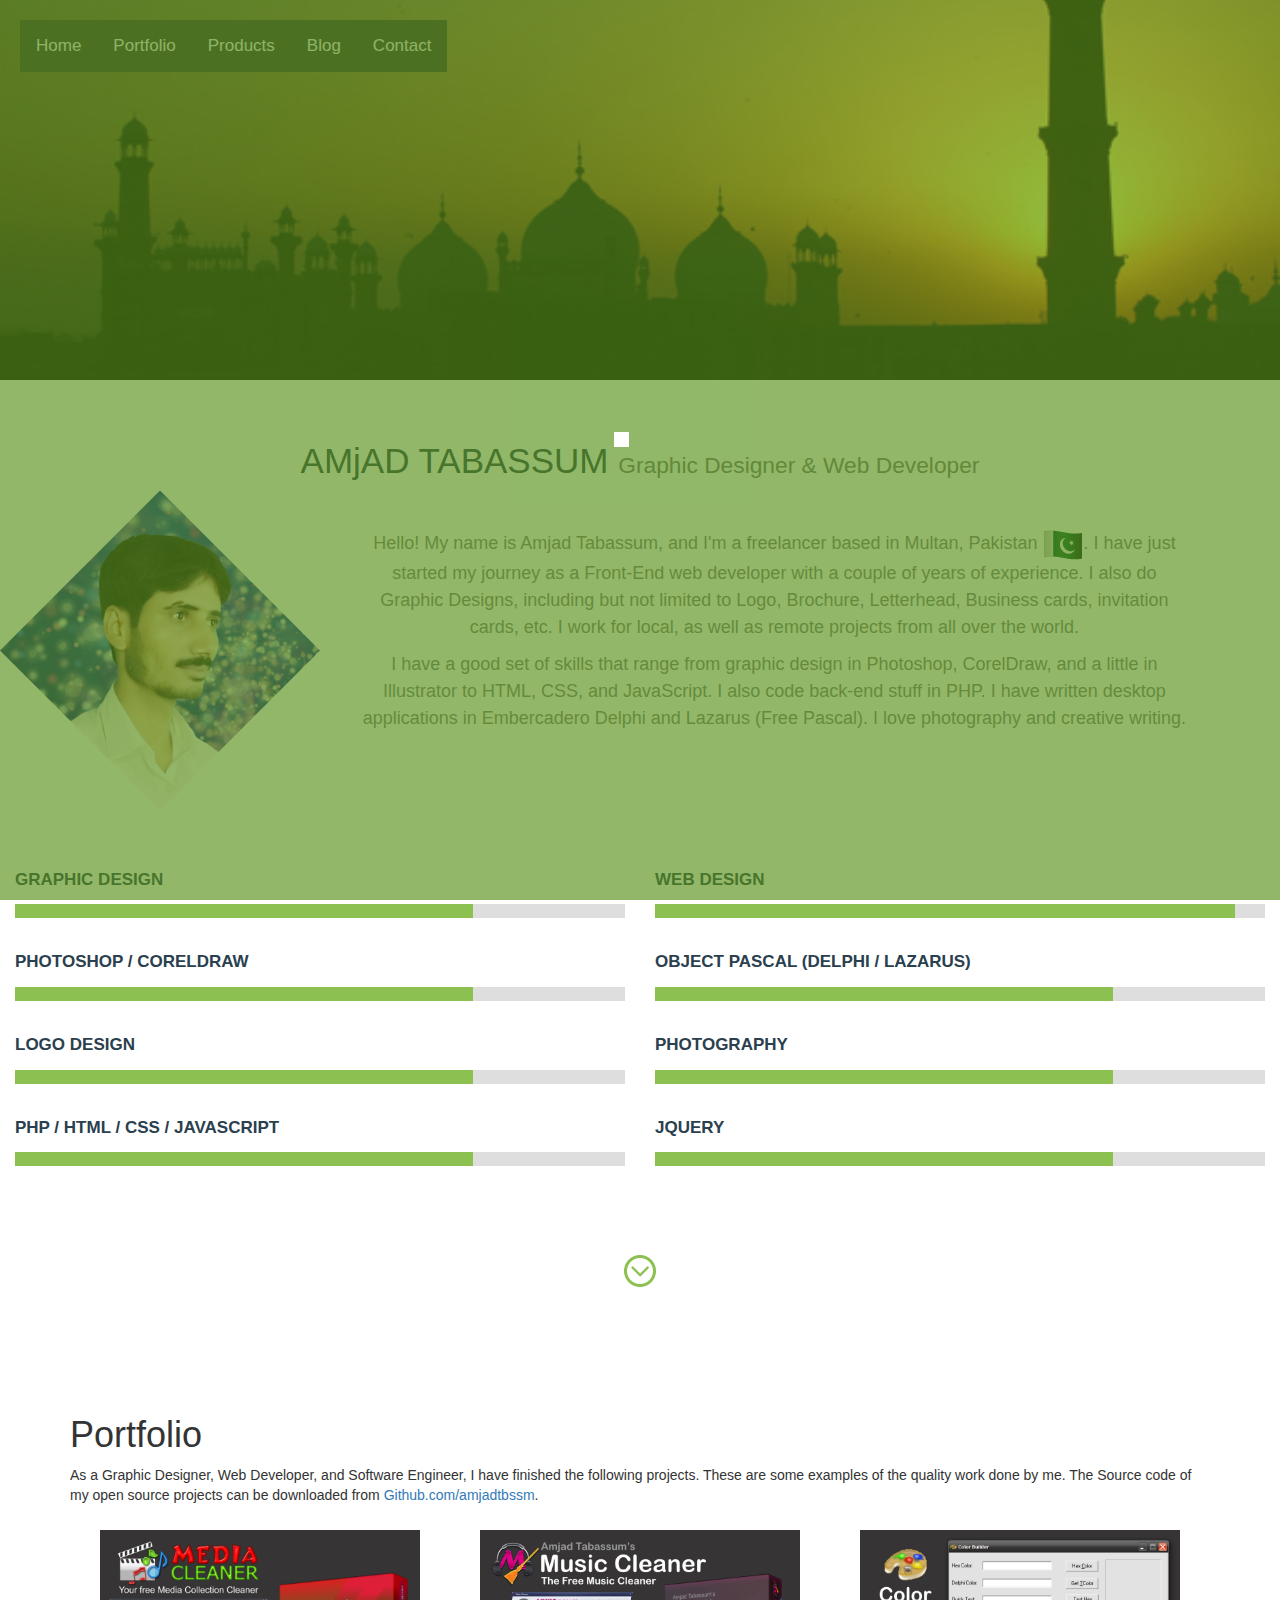
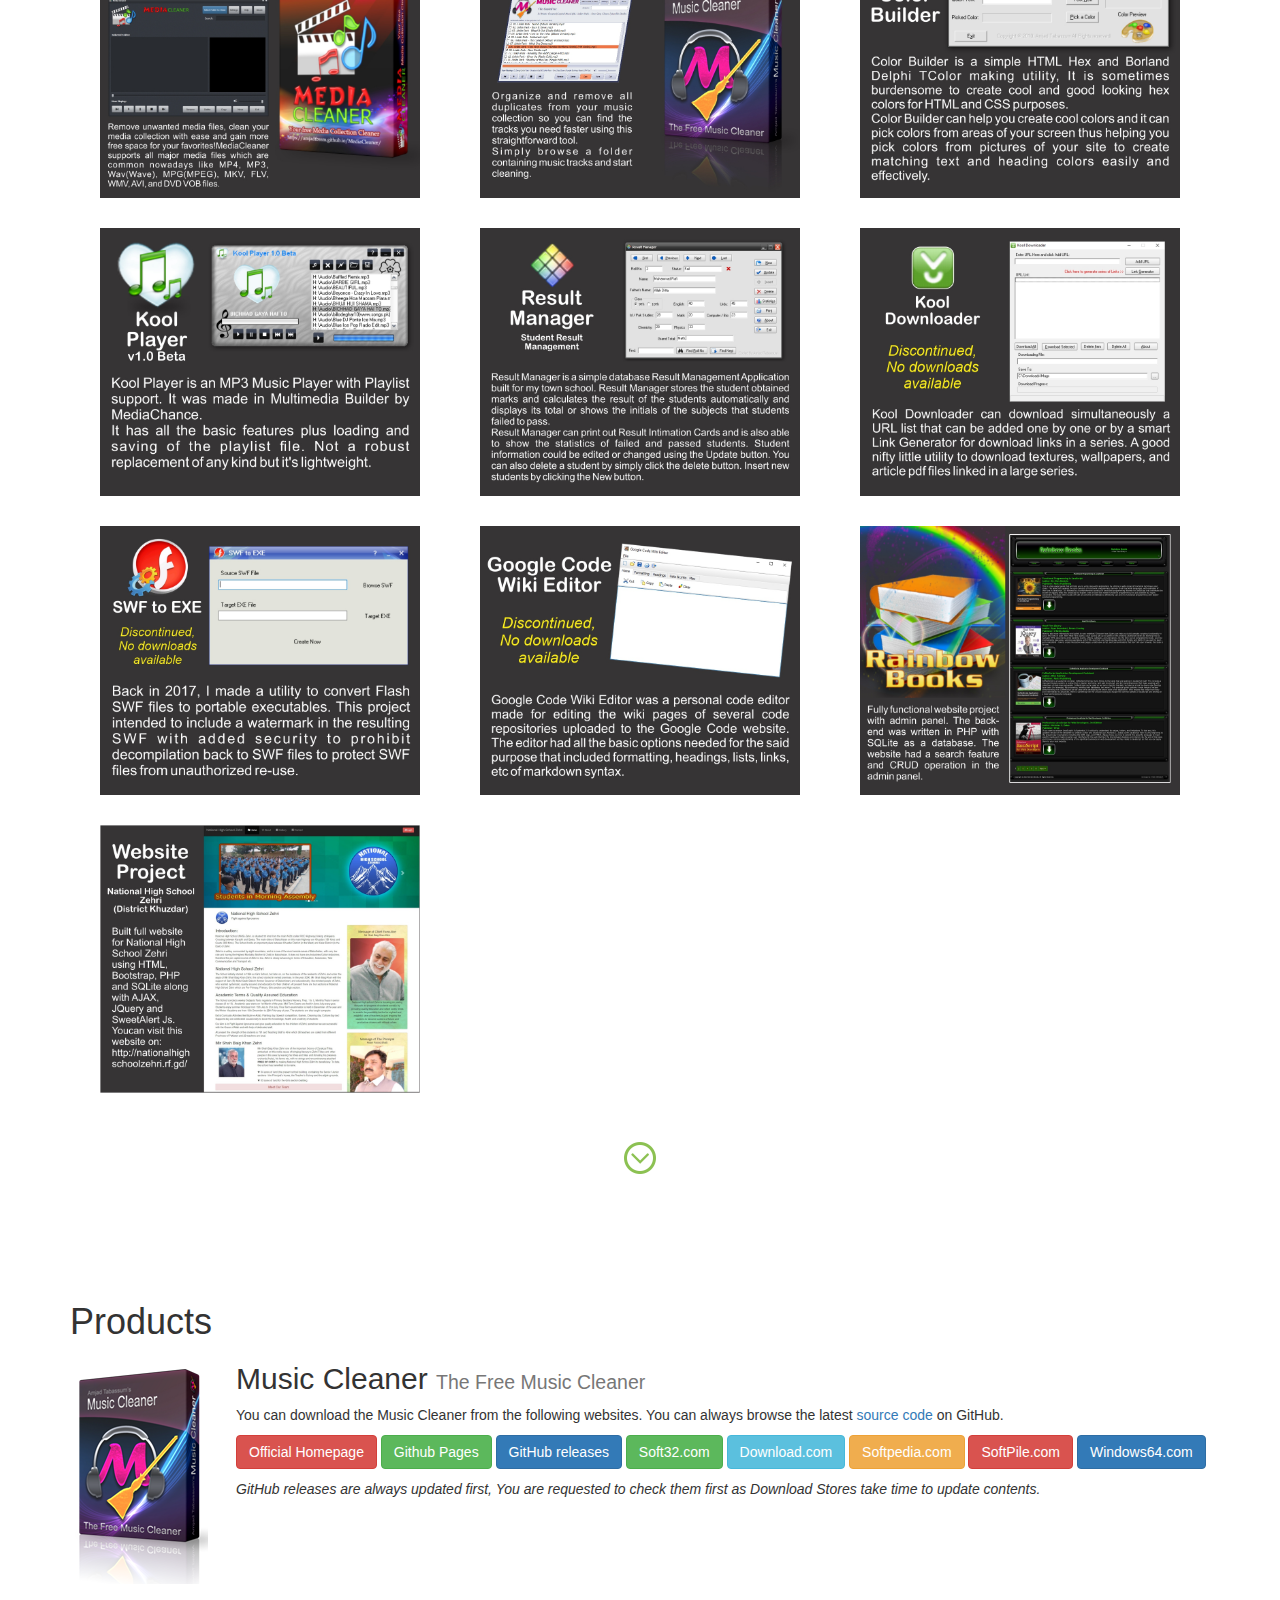
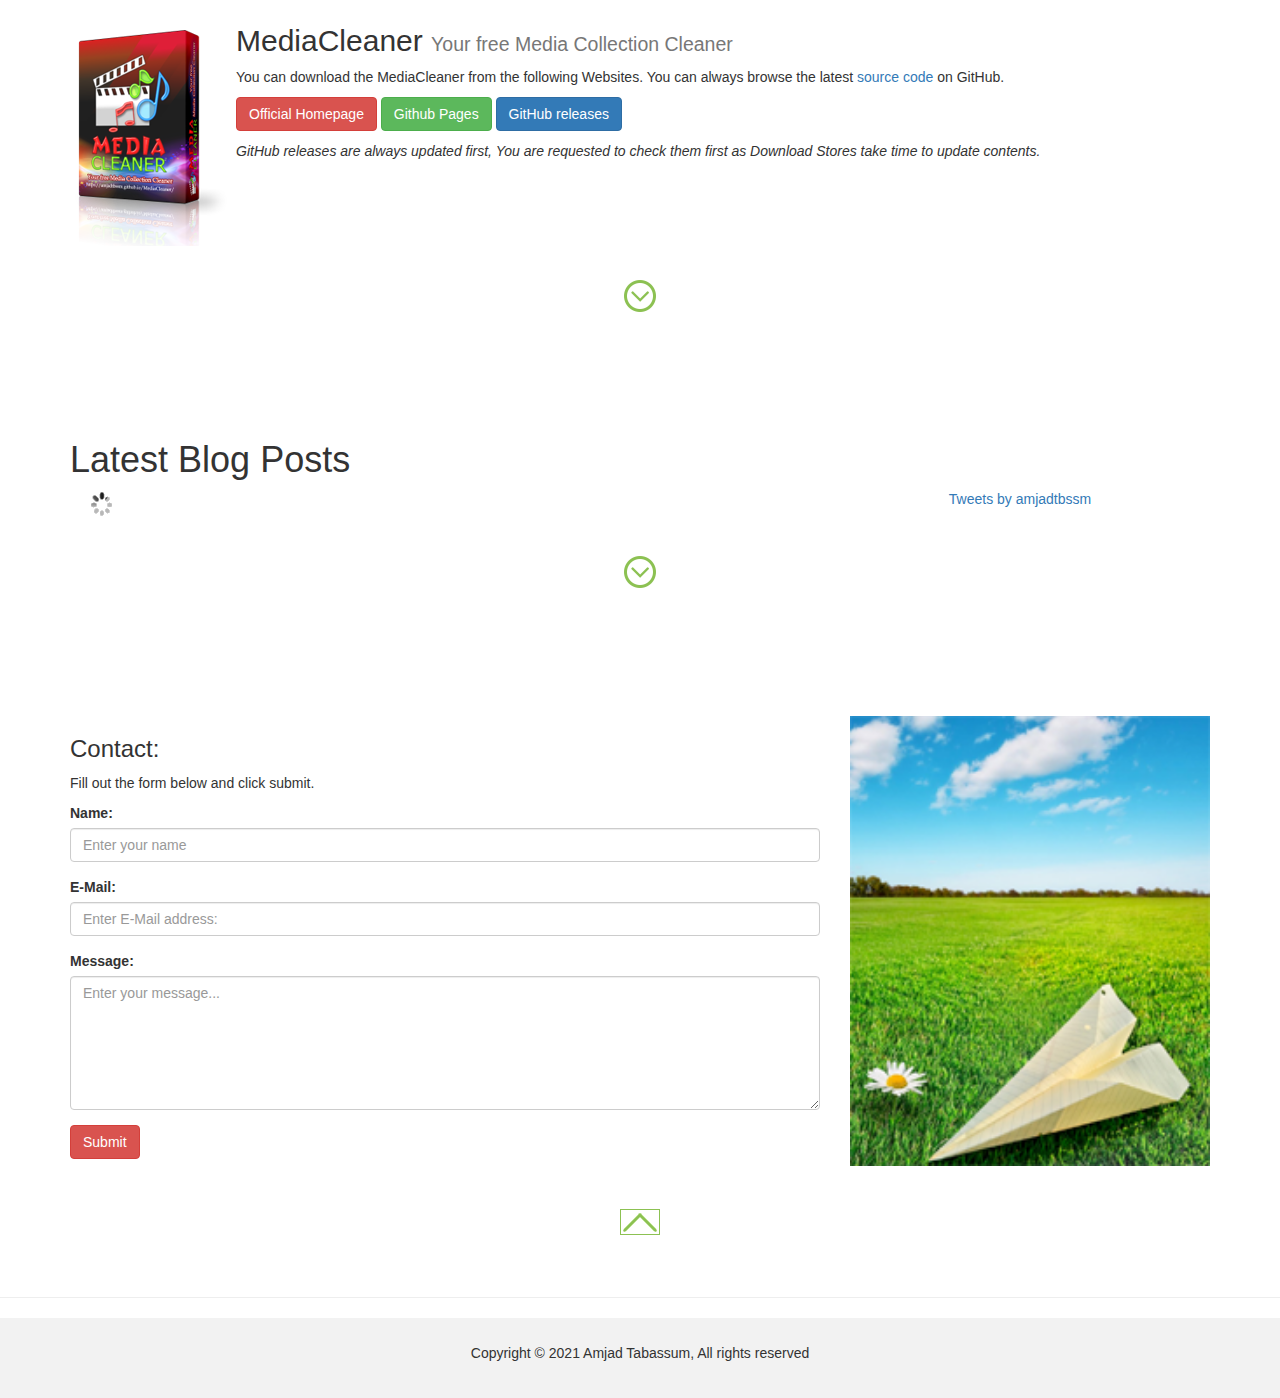
==== commit 6bc7378f: "Updated Music Cleaner and Media Cleaner Links" ====
--- a/index.html
+++ b/index.html
@@ -557,7 +557,9 @@
 	<h2><img src="./images/box.png" class="img-responsive" alt="Music Cleaner" style="float:left;">Music Cleaner <small>The Free Music Cleaner</small></h2>
     <p>You can download the Music Cleaner from the following websites. You can always browse the latest <a href="https://github.com/amjadtbssm/MusicCleaner" target="_blank">source code</a> on GitHub.</p>
 	<p>
-       <a href="https://github.com/amjadtbssm/MusicCleaner/releases" target="_blank"><button type="button" class="btn btn-primary">GitHub.com</button></a>
+       <a href="http://musiccleaner.rf.gd/" target="_blank"><button type="button" class="btn btn-danger">Official Homepage</button></a>
+       <a href="https://amjadtbssm.github.io/MusicCleaner/" target="_blank"><button type="button" class="btn btn-success">Github Pages</button></a>
+       <a href="https://github.com/amjadtbssm/MusicCleaner/releases" target="_blank"><button type="button" class="btn btn-primary">GitHub releases</button></a>
        <a href="https://music-cleaner.soft32.com/" target="_blank"><button type="button" class="btn btn-success">Soft32.com</button></a>
        <a href="http://download.cnet.com/Music-Cleaner/3000-2141_4-77693018.html?part=dl-&subj=dl&tag=button" target="_blank"><button type="button" class="btn btn-info">Download.com</button></a>
        <a href="http://www.softpedia.com/get/Multimedia/Audio/Other-AUDIO-Tools/Music-Cleaner.shtml" target="_blank"><button type="button" class="btn btn-warning">Softpedia.com</button></a>
@@ -571,7 +573,9 @@
 	<h2><img src="./images/media_cleaner_box.png" class="img-responsive" alt="Media Cleaner" style="float:left;">MediaCleaner <small>Your free Media Collection Cleaner</small></h2>
     <p>You can download the MediaCleaner from the following Websites.  You can always browse the latest <a href="https://github.com/amjadtbssm/MediaCleaner" target="_blank">source code</a> on GitHub.</p>
 	<p>
-       <a href="https://github.com/amjadtbssm/MediaCleaner/releases" target="_blank"><button type="button" class="btn btn-primary">GitHub.com</button></a>
+       <a href="http://mediacleaner.rf.gd/" target="_blank"><button type="button" class="btn btn-danger">Official Homepage</button></a>
+       <a href="https://amjadtbssm.github.io/MediaCleaner/" target="_blank"><button type="button" class="btn btn-success">Github Pages</button></a>
+       <a href="https://github.com/amjadtbssm/MediaCleaner/releases" target="_blank"><button type="button" class="btn btn-primary">GitHub releases</button></a>
 	</p>
 	<p><i>GitHub releases are always updated first, You are requested to check them first as Download Stores take time to update contents.</i></p>
 </div>
